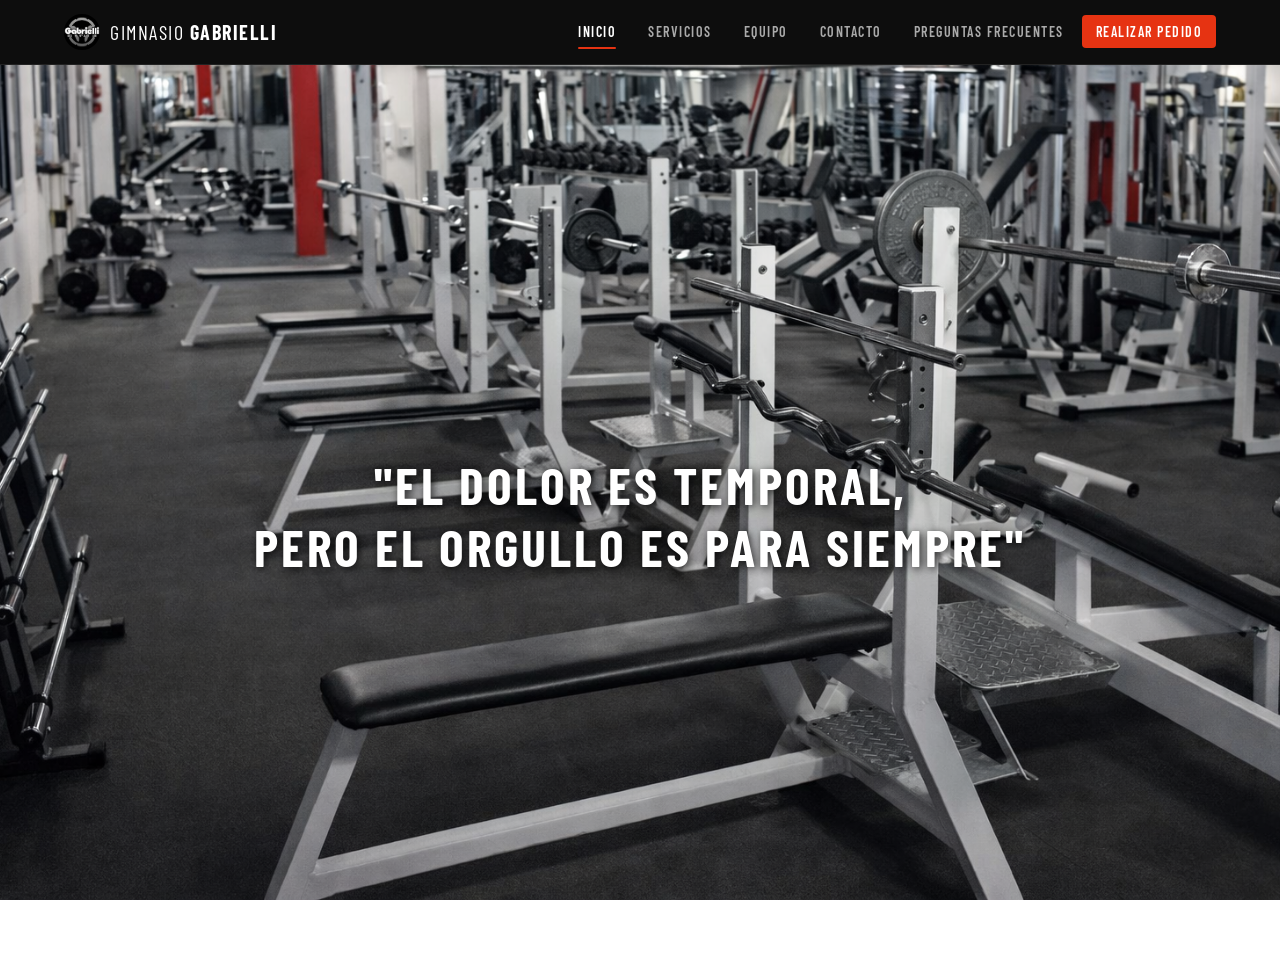
==== pages/index.html @ 8b705fb6 "Renovacion de index y fondo general" ====
<!doctype html>
<html lang="es">
  <head>
    <meta charset="utf-8">
    <meta name="viewport" content="width=device-width, initial-scale=1">
    <meta name="description" content="Gimnasio Gabrielli - Encontrá tu mejor versión">
    <title>Gimnasio Gabrielli</title>
    <link rel="shortcut icon" href="../assets/favicon/gimnasio_favicon.jpg" type="image/x-icon">
    <link rel="stylesheet" href="../css/style.css">
  </head>
  <body>

    <header>
      <nav>
        <div class="nav-inner">

          <div class="nav-logo">
            <img src="../assets/img/Gimnasio gabreilli.jpg" alt="Logo Gimnasio Gabrielli">
            <span>Gimnasio <strong>Gabrielli</strong></span>
          </div>

          <ul class="nav-links">
            <li><a href="../index.html" class="active">Inicio</a></li>
            <li><a href="servicios.html">Servicios</a></li>
            <li><a href="equipo.html">Equipo</a></li>
            <li><a href="contacto.html">Contacto</a></li>
            <li><a href="faq.html">Preguntas frecuentes</a></li>
            <li><a href="pedido.html" class="nav-cta">Realizar pedido</a></li>
          </ul>

        </div>
      </nav>
    </header>

    <section class="hero">
      <div class="hero-content">
        <p class="hero-frase">"El dolor es temporal,</p>
        <p class="hero-frase">pero el orgullo es para siempre"</p>
      </div>
    </section>

  </body>
</html>
---- css/style.css ----
@import url('https://fonts.googleapis.com/css2?family=Barlow+Condensed:wght@600;700&family=Barlow:wght@400;500&display=swap');

* {
  margin: 0;
  padding: 0;
  box-sizing: border-box;
}

body {
  background-image: url('../assets/img/see.png');
  background-size: cover;
  background-position: center;
  background-repeat: no-repeat;
  background-attachment: fixed;
}

header nav {
  background: #0d0d0d;
  border-bottom: 1px solid #222;
  position: sticky;
  top: 0;
  z-index: 100;
}

.nav-inner {
  max-width: 1200px;
  margin: 0 auto;
  padding: 0 24px;
  height: 64px;
  display: flex;
  align-items: center;
  justify-content: space-between;
}

.nav-logo {
  display: flex;
  align-items: center;
  gap: 10px;
  text-decoration: none;
}

.nav-logo img {
  width: 36px;
  height: 36px;
  object-fit: cover;
  border-radius: 50%;
}

.nav-logo span {
  font-family: 'Barlow Condensed', sans-serif;
  font-size: 20px;
  letter-spacing: 1.5px;
  text-transform: uppercase;
  color: #fff;
}

.nav-links {
  display: flex;
  list-style: none;
  gap: 4px;
  align-items: center;
}

.nav-links a {
  font-family: 'Barlow Condensed', sans-serif;
  font-weight: 600;
  font-size: 14px;
  letter-spacing: 1.5px;
  text-transform: uppercase;
  color: #aaa;
  text-decoration: none;
  padding: 8px 14px;
  border-radius: 4px;
  transition: color 0.2s, background 0.2s;
  position: relative;
}

.nav-links a:hover {
  color: #fff;
  background: #1a1a1a;
}

.nav-links a.active {
  color: #fff;
}

.nav-links a.active::after {
  content: '';
  position: absolute;
  bottom: -1px;
  left: 14px;
  right: 14px;
  height: 2px;
  background: #e63312;
  border-radius: 2px;
}

.nav-cta {
  background: #e63312 !important;
  color: #fff !important;
  border-radius: 4px !important;
}

.nav-cta:hover {
  background: #c42a0e !important;
  color: #fff !important;
}

.hero {
  min-height: 100vh;
  display: flex;
  align-items: center;
  justify-content: center;
  text-align: center;
}

.hero-content {
  padding: 20px;
}

.hero-frase {
  font-family: 'Barlow Condensed', sans-serif;
  font-size: 52px;
  font-weight: 700;
  text-transform: uppercase;
  letter-spacing: 3px;
  color: #fff;
  text-shadow: 2px 2px 8px rgba(0, 0, 0, 0.8);
  line-height: 1.2;
}
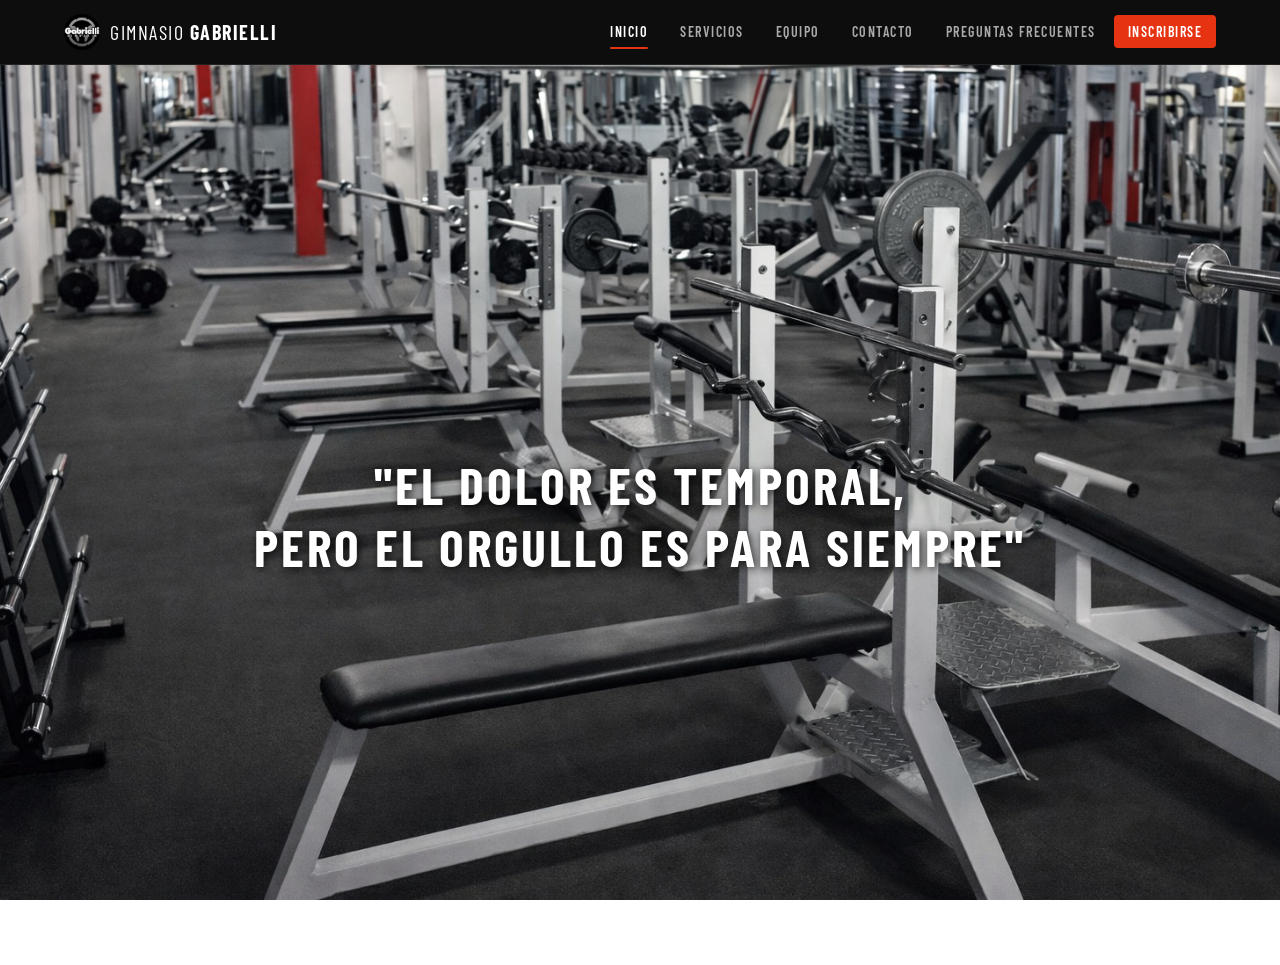
==== commit 972fee89: "Change 'Realizar pedido' to 'Inscribirse' in index.html" ====
--- a/pages/index.html
+++ b/pages/index.html
@@ -25,7 +25,7 @@
             <li><a href="equipo.html">Equipo</a></li>
             <li><a href="contacto.html">Contacto</a></li>
             <li><a href="faq.html">Preguntas frecuentes</a></li>
-            <li><a href="pedido.html" class="nav-cta">Realizar pedido</a></li>
+            <li><a href="pedido.html" class="nav-cta">Inscribirse</a></li>
           </ul>
 
         </div>
@@ -40,4 +40,3 @@
     </section>
 
   </body>
-</html>
--- a/css/style.css
+++ b/css/style.css
@@ -12,6 +12,13 @@
   background-position: center;
   background-repeat: no-repeat;
   background-attachment: fixed;
+  min-height: 100vh;
+  display: flex;
+  flex-direction: column;
+}
+
+main {
+  flex: 1;
 }
 
 header nav {
@@ -127,4 +134,416 @@
   color: #fff;
   text-shadow: 2px 2px 8px rgba(0, 0, 0, 0.8);
   line-height: 1.2;
-}+}
+/* FAQ Styles */
+.faq {
+  max-width: 800px;
+  margin: 50px auto;
+  padding: 20px;
+  background: rgba(255, 255, 255, 0.9);
+  border-radius: 10px;
+  box-shadow: 0 4px 20px rgba(0, 0, 0, 0.3);
+}
+
+.faq h1 {
+  font-family: 'Barlow Condensed', sans-serif;
+  font-size: 36px;
+  font-weight: 700;
+  text-transform: uppercase;
+  letter-spacing: 2px;
+  color: #0d0d0d;
+  text-align: center;
+  margin-bottom: 30px;
+}
+
+.faq details {
+  margin-bottom: 10px;
+  background: #fff;
+  border: 1px solid #ddd;
+  border-radius: 8px;
+  box-shadow: 0 2px 10px rgba(0, 0, 0, 0.1);
+  transition: box-shadow 0.3s;
+}
+
+.faq details:hover {
+  box-shadow: 0 4px 20px rgba(0, 0, 0, 0.2);
+}
+
+.faq summary {
+  font-family: 'Barlow', sans-serif;
+  font-size: 20px;
+  font-weight: 600;
+  color: #e63312;
+  padding: 15px 20px;
+  cursor: pointer;
+  list-style: none;
+  outline: none;
+  transition: background 0.3s;
+}
+
+.faq summary:hover {
+  background: #f9f9f9;
+}
+
+.faq summary::marker {
+  display: none;
+}
+
+.faq summary::before {
+  content: '▶';
+  font-size: 16px;
+  margin-right: 10px;
+  transition: transform 0.3s;
+}
+
+.faq details[open] summary::before {
+  transform: rotate(90deg);
+}
+
+.faq p {
+  font-family: 'Barlow', sans-serif;
+  font-size: 16px;
+  line-height: 1.6;
+  color: #333;
+  padding: 0 20px 15px 20px;
+}
+
+.contacto {
+  padding: 60px 24px;
+  text-align: center;
+  color: #e91e07;
+}
+
+.contact-info {
+  display: flex;
+  gap: 24px;
+  justify-content: center;
+  margin-top: 40px;
+}
+
+.contact-item {
+  background: #1a1a1a;
+  border: 1px solid #333;
+  border-radius: 8px;
+  padding: 32px;
+  min-width: 200px;
+}
+
+.contact-item h2 {
+  color: #e91e07;
+  font-size: 16px;
+  margin-bottom: 8px;
+}
+
+.contact-item a {
+  color: #f8f7f7;
+  text-decoration: none;
+}
+
+.contact-item a:hover {
+  color: #fff;
+}
+
+/* ===== CONTACTO ===== */
+.contacto-section {
+  max-width: 600px;
+  margin: 60px auto;
+  padding: 0 20px;
+  text-align: center;
+}
+
+.contacto-section h1 {
+  font-size: 2rem;
+  margin-bottom: 10px;
+}
+
+.contacto-section p {
+  color: #666;
+  margin-bottom: 30px;
+}
+
+.contacto-form {
+  background: #fff;
+  border-radius: 12px;
+  box-shadow: 0 4px 20px rgba(0, 0, 0, 0.1);
+  padding: 40px;
+  text-align: left;
+}
+
+.form-group {
+  margin-bottom: 20px;
+  display: flex;
+  flex-direction: column;
+  gap: 6px;
+}
+
+.form-group label {
+  font-weight: 600;
+  font-size: 0.9rem;
+  color: #333;
+}
+
+.form-group input,
+.form-group textarea {
+  padding: 12px 14px;
+  border: 1px solid #ddd;
+  border-radius: 8px;
+  font-size: 1rem;
+  transition: border-color 0.2s;
+  outline: none;
+  font-family: inherit;
+}
+
+.form-group input:focus,
+.form-group textarea:focus {
+  border-color: #e63946;
+}
+
+.form-group textarea {
+  resize: vertical;
+}
+
+.form-buttons {
+  display: flex;
+  gap: 12px;
+  margin-top: 10px;
+}
+
+.form-buttons button[type="submit"] {
+  flex: 1;
+  padding: 12px;
+  background-color: #e63946;
+  color: white;
+  border: none;
+  border-radius: 8px;
+  font-size: 1rem;
+  font-weight: 600;
+  cursor: pointer;
+  transition: background 0.2s;
+}
+
+.form-buttons button[type="submit"]:hover {
+  background-color: #c1121f;
+}
+
+.form-buttons button[type="reset"] {
+  flex: 1;
+  padding: 12px;
+  background-color: transparent;
+  color: #e63946;
+  border: 2px solid #e63946;
+  border-radius: 8px;
+  font-size: 1rem;
+  font-weight: 600;
+  cursor: pointer;
+  transition: all 0.2s;
+}
+
+.form-buttons button[type="reset"]:hover {
+  background-color: #e63946;
+  color: white;
+}
+
+.contacto-header {
+  background: #e63946;
+  color: white;
+  border-radius: 12px;
+  padding: 30px 40px;
+  margin-bottom: 30px;
+}
+
+.contacto-header h1 {
+  margin: 0 0 8px 0;
+  font-size: 2rem;
+}
+
+.contacto-header p {
+  margin: 0;
+}
+
+footer {
+  background: rgba(0, 0, 0, 0.8);
+  color: #fff;
+  text-align: center;
+  padding: 20px;
+  font-family: 'Barlow', sans-serif;
+}
+
+footer p {
+  margin: 0;
+  margin : 0;
+  color: rgba(255, 255, 255, 0.85);
+  font-size: 1rem;
+}
+
+.contenedor-servicios {
+    padding: 40px;
+    text-align: center;
+}
+
+.servicios-grid {
+    display: flex;
+    justify-content: center;
+    gap: 30px;
+    flex-wrap: wrap;
+}
+
+.servicio {
+    background: #111;
+    color: white;
+    padding: 20px;
+    width: 300px;
+    border-radius: 10px;
+    box-shadow: 0px 4px 10px rgba(0,0,0,0.2);
+    text-align: center;
+}
+
+.servicio img {
+    width: 100%;
+    border-radius: 10px;
+}
+
+.servicio h2 {
+    margin-top: 10px;
+}
+
+.servicio ul {
+    list-style: none;
+    padding: 0;
+}
+
+.servicio h2,
+.servicio h3 {
+    color: #ff3c00;
+}
+.contenedor-servicios h1 {
+    color: white;
+    text-align: center;
+    margin-bottom: 30px;
+}
+/* ===== PEDIDO ===== */
+.pedido-section {
+  max-width: 600px;
+  margin: 60px auto;
+  padding: 0 20px;
+  text-align: center;
+}
+
+.pedido-section h1 {
+  font-size: 2rem;
+  margin-bottom: 10px;
+}
+
+.pedido-section p {
+  color: #666;
+  margin-bottom: 30px;
+}
+
+.pedido-form {
+  background: #fff;
+  border-radius: 12px;
+  box-shadow: 0 4px 20px rgba(0, 0, 0, 0.1);
+  padding: 40px;
+  text-align: left;
+}
+
+.form-group select {
+  padding: 12px 14px;
+  border: 1px solid #ddd;
+  border-radius: 8px;
+  font-size: 1rem;
+  transition: border-color 0.2s;
+  outline: none;
+  font-family: inherit;
+  background-color: #fff;
+  cursor: pointer;
+}
+
+.form-group select:focus {
+  border-color: #e63946;
+}
+
+.form-fieldset {
+  border: 1px solid #ddd;
+  border-radius: 8px;
+  padding: 15px;
+  margin-bottom: 20px;
+}
+
+.form-fieldset legend {
+  font-weight: 600;
+  font-size: 0.9rem;
+  color: #333;
+  padding: 0 8px;
+}
+
+.radio-group {
+  display: flex;
+  flex-direction: column;
+  gap: 12px;
+  margin-top: 10px;
+}
+
+.radio-label {
+  display: flex;
+  align-items: center;
+  gap: 8px;
+  cursor: pointer;
+  font-size: 0.95rem;
+  color: #333;
+}
+
+.radio-label input[type="radio"] {
+  cursor: pointer;
+  accent-color: #e63946;
+}
+
+.radio-label span {
+  flex: 1;
+}
+
+.form-checkbox {
+  margin-bottom: 20px;
+  display: flex;
+  align-items: center;
+}
+
+.checkbox-label {
+  display: flex;
+  align-items: center;
+  gap: 8px;
+  cursor: pointer;
+  font-size: 0.95rem;
+  color: #333;
+}
+
+.checkbox-label input[type="checkbox"] {
+  cursor: pointer;
+  accent-color: #e63946;
+}
+
+.pedido-header {
+  background: #e63946;
+  color: white;
+  border-radius: 12px;
+  padding: 30px 40px;
+  margin-bottom: 30px;
+}
+
+.pedido-header h1 {
+  margin: 0 0 8px 0;
+  font-size: 2rem;
+}
+
+.pedido-header p {
+  margin: 0;
+  color: rgba(255, 255, 255, 0.85);
+  font-size: 1rem;
+}
+   footer {
+        background-color: #0d0d0d;
+        color: #7e7e7e;
+        text-align: center;
+        padding: 20px;
+        font-family: 'Barlow Condensed', sans-serif;
+      }
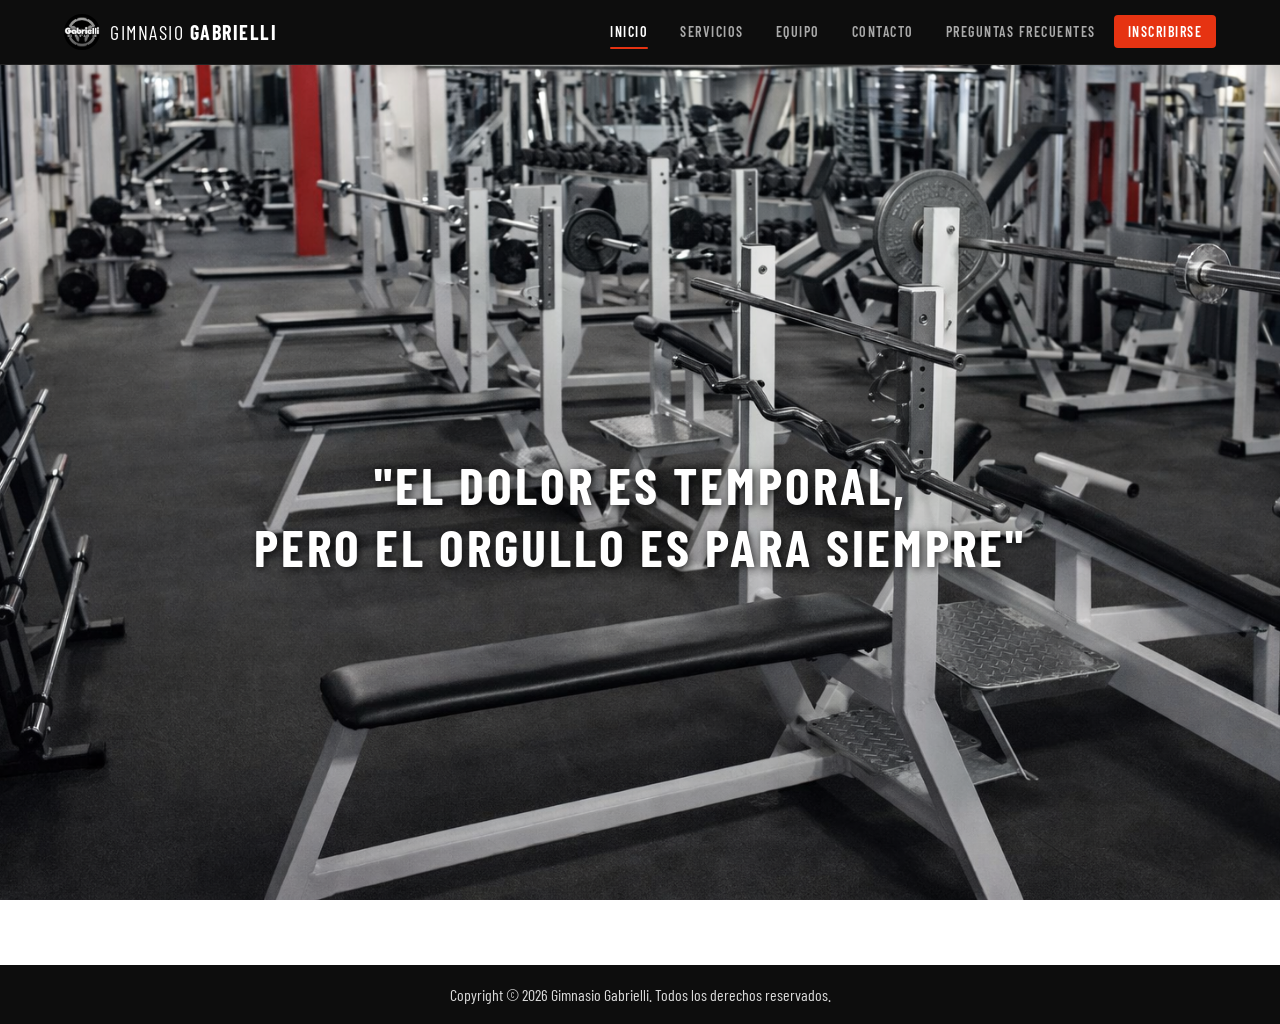
==== commit 8bd7612c: "Update index.html" ====
--- a/pages/index.html
+++ b/pages/index.html
@@ -38,5 +38,11 @@
         <p class="hero-frase">pero el orgullo es para siempre"</p>
       </div>
     </section>
+    <footer>
+      <p>
+        Copyright &copy; 2026 Gimnasio Gabrielli. Todos los derechos reservados.
+
+      </p>
+    </footer>
 
   </body>
